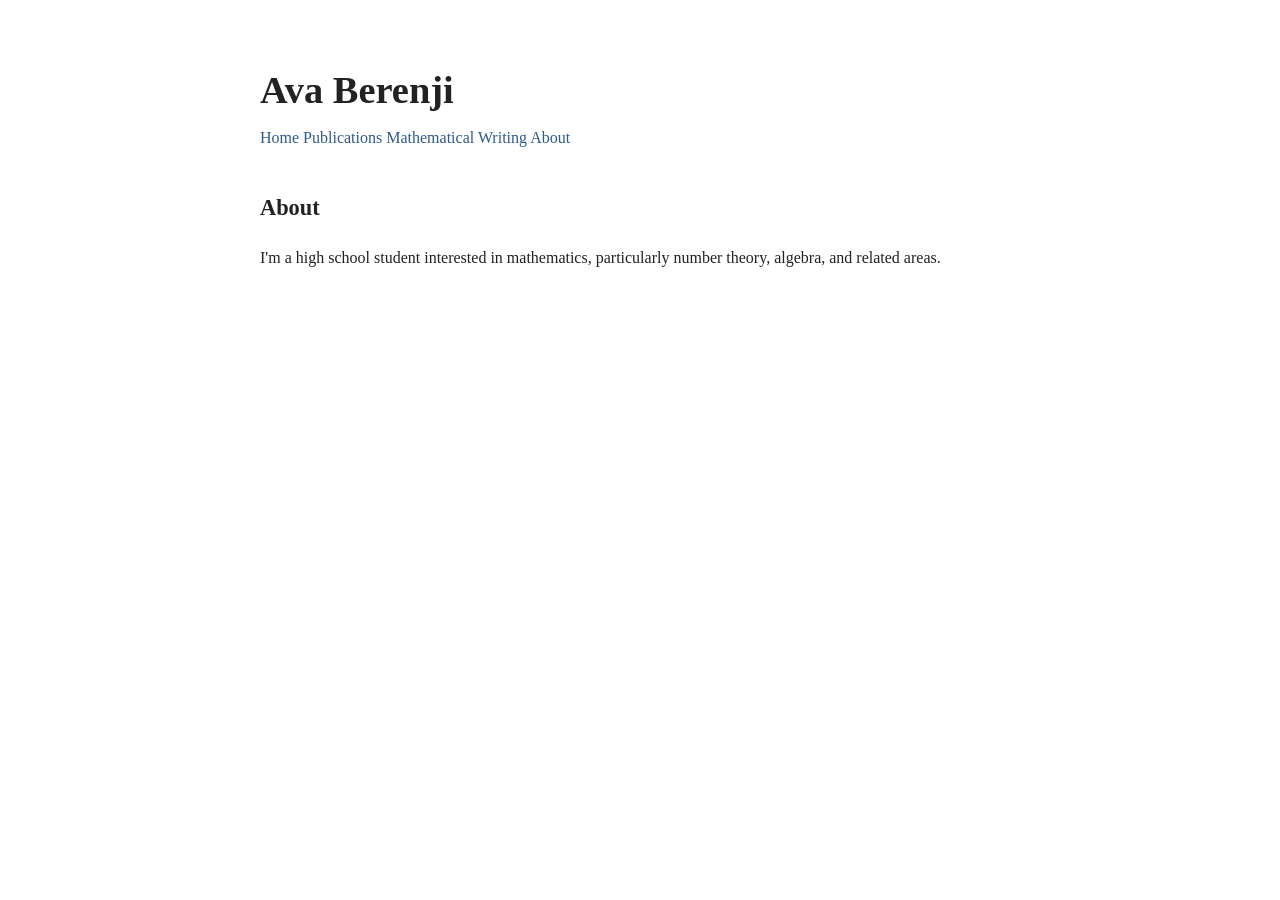
==== about.html @ 134b3b7c "Add about page" ====
<!DOCTYPE html>
<html lang="en">
<head>
  <meta charset="UTF-8">
  <meta name="viewport" content="width=device-width, initial-scale=1.0">
  <title>About — Ava Berenji</title>
  <link rel="stylesheet" href="style.css">
</head>
<body>
  <header>
    <h1>Ava Berenji</h1>
    <nav>
      <a href="index.html">Home</a>
      <a href="publications.html">Publications</a>
      <a href="writing.html">Mathematical Writing</a>
      <a class="active" href="about.html">About</a>
    </nav>
  </header>

  <main>
    <h2>About</h2>
    <p>I'm a high school student interested in mathematics, particularly number theory, algebra, and related areas.</p>
  </main>
</body>
</html>
---- style.css ----
body {
  max-width: 760px;
  margin: 60px auto;
  padding: 0 24px;
  font-family: Georgia, "Times New Roman", serif;
  color: #222;
  line-height: 1.6;
}

h1 {
  font-size: 2.4rem;
  margin-bottom: 0.2rem;
}

h2 {
  margin-top: 2.5rem;
  font-size: 1.4rem;
}

a {
  color: #315a8a;
  text-decoration: none;
}

a:hover {
  text-decoration: underline;
}

.subtitle {
  color: #666;
  margin-top: 0;
}

.entry {
  margin-bottom: 1.6rem;
}

.entry-title {
  font-weight: bold;
}

.meta {
  color: #777;
  font-size: 0.95rem;
}
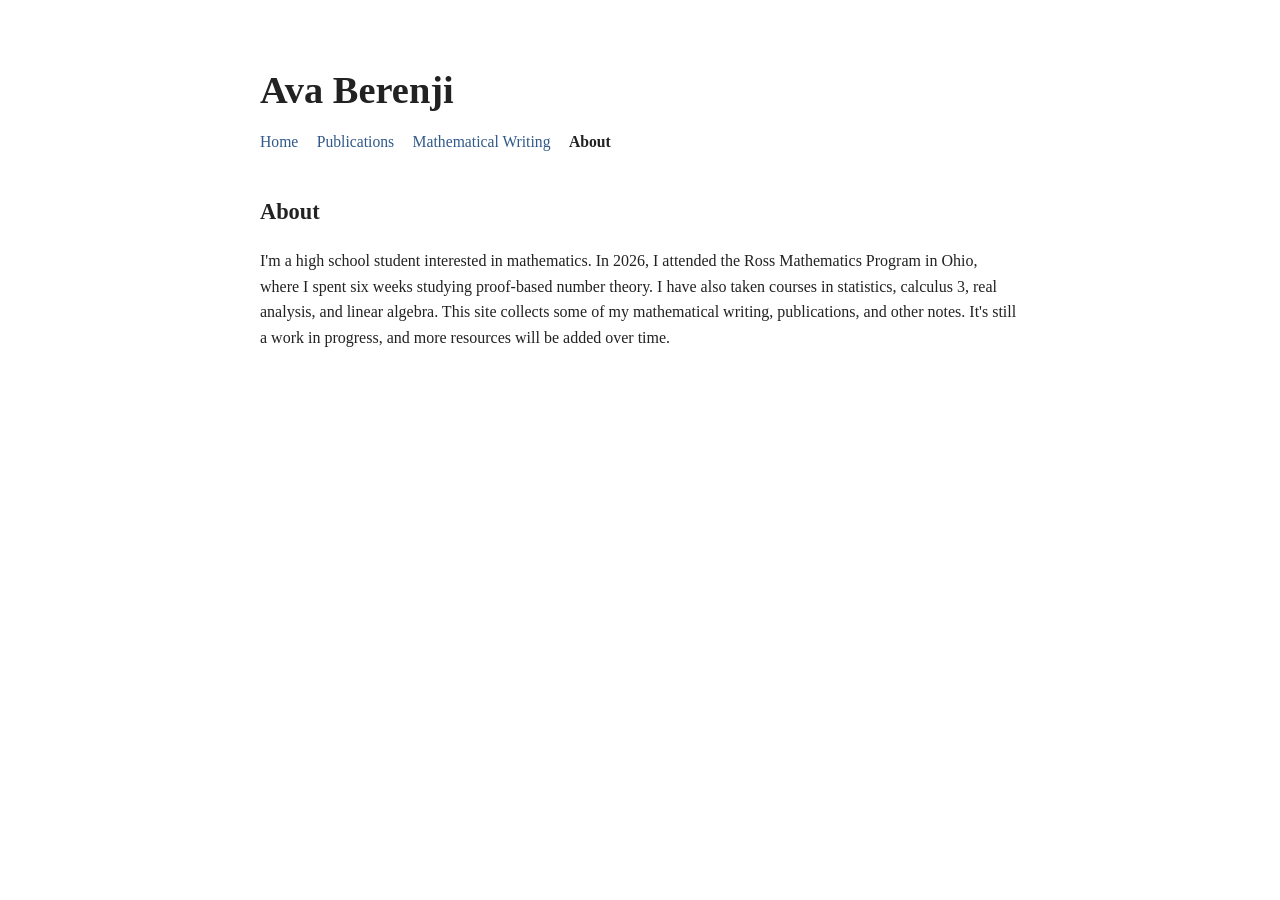
==== commit 7fae95a3: "Update about section with detailed background Expanded the description of mathematical interests and" ====
--- a/about.html
+++ b/about.html
@@ -19,7 +19,8 @@
 
   <main>
     <h2>About</h2>
-    <p>I'm a high school student interested in mathematics, particularly number theory, algebra, and related areas.</p>
+    <p>I'm a high school student interested in mathematics. In 2026, I attended the Ross Mathematics Program in Ohio, where I spent six weeks studying proof-based number theory. I have also taken courses in statistics, calculus 3, real analysis, and linear algebra.
+      This site collects some of my mathematical writing, publications, and other notes. It's still a work in progress, and more resources will be added over time.</p>
   </main>
 </body>
 </html>
--- a/style.css
+++ b/style.css
@@ -1,4 +1,3 @@
-
 body {
   max-width: 760px;
   margin: 60px auto;
@@ -8,14 +7,25 @@
   line-height: 1.6;
 }
 
+header {
+  margin-bottom: 2.5rem;
+}
+
 h1 {
   font-size: 2.4rem;
-  margin-bottom: 0.2rem;
+  margin-bottom: 0.45rem;
 }
 
 h2 {
   margin-top: 2.5rem;
   font-size: 1.4rem;
+}
+
+nav {
+  display: flex;
+  gap: 1.15rem;
+  flex-wrap: wrap;
+  font-size: 0.98rem;
 }
 
 a {
@@ -25,6 +35,11 @@
 
 a:hover {
   text-decoration: underline;
+}
+
+nav a.active {
+  color: #222;
+  font-weight: bold;
 }
 
 .subtitle {
@@ -44,3 +59,13 @@
   color: #777;
   font-size: 0.95rem;
 }
+
+@media (max-width: 600px) {
+  body {
+    margin-top: 36px;
+  }
+
+  nav {
+    gap: 0.75rem 1rem;
+  }
+}
